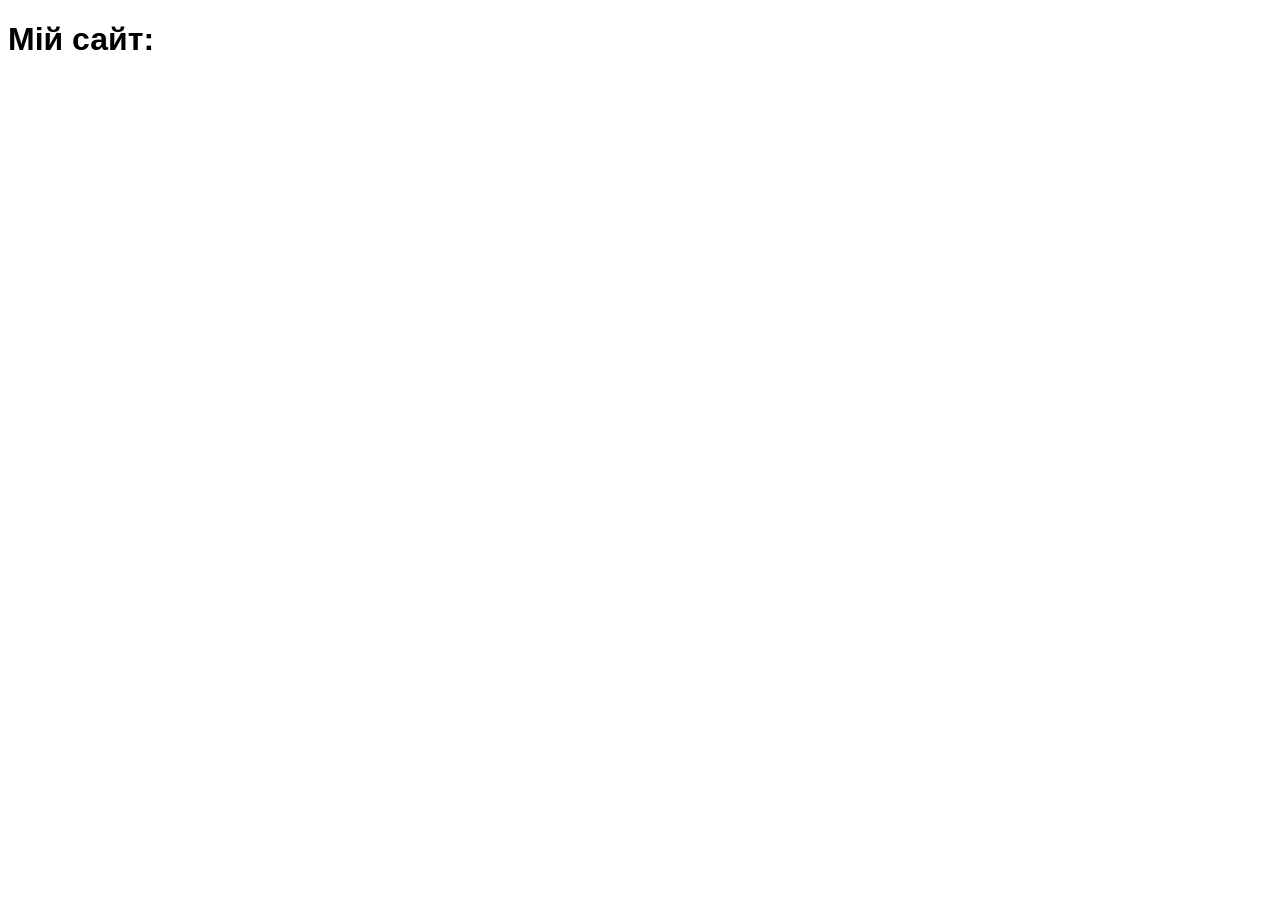
==== index.html @ c8633828 "Початок" ====
<!DOCTYPE html>
<html lang="en">
<head>
    <meta charset="UTF-8">
    <meta name="viewport" content="width=device-width, initial-scale=1.0">
    <title>Document</title>
    <link rel="stylesheet" href="./style.css">
</head>
<body>
    <h1> Мій сайт:</h1>

</body>
</html>
---- style.css ----
h1{
    font-family: sans-serif;
}
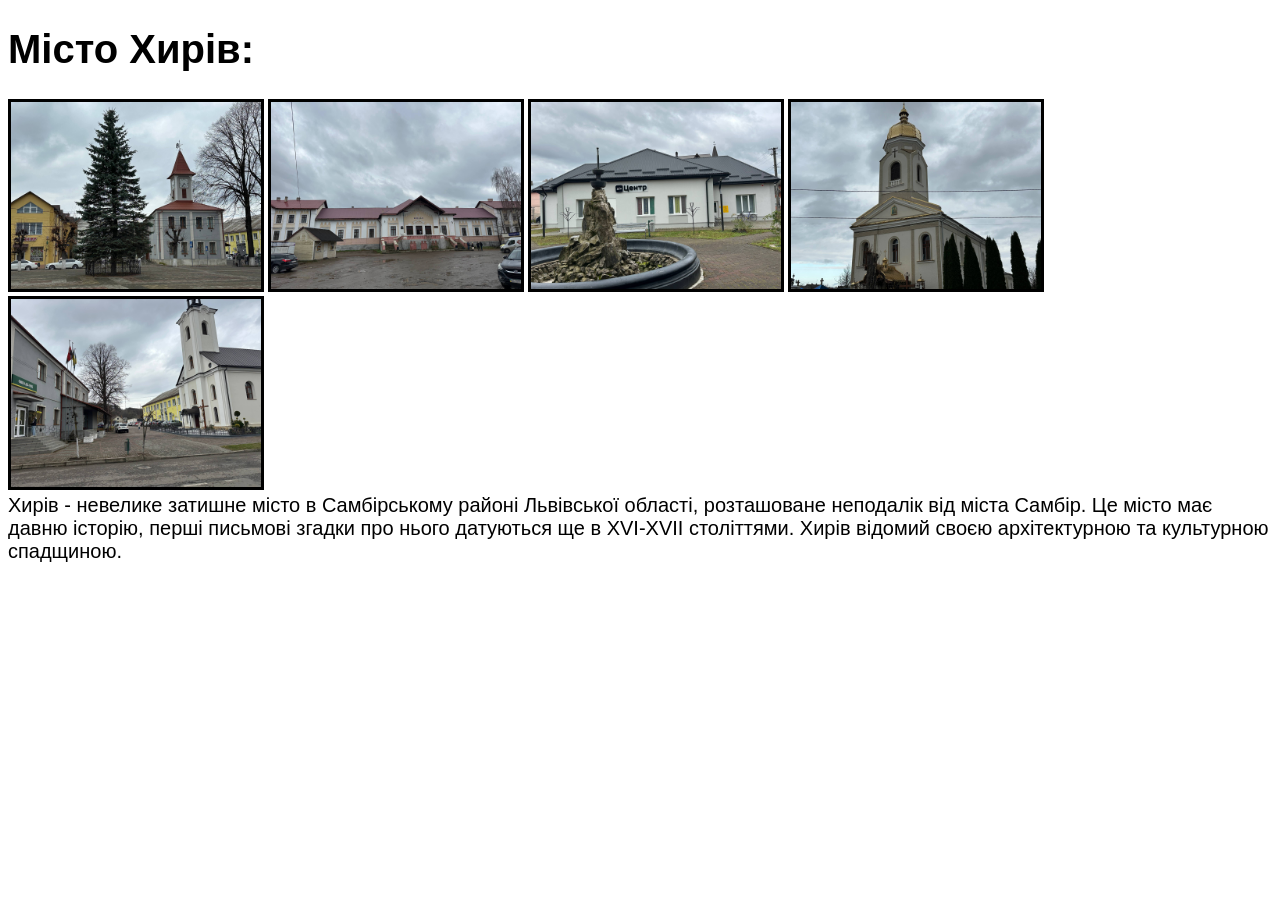
==== commit fed511cd: "Version2" ====
--- a/index.html
+++ b/index.html
@@ -1,13 +1,26 @@
 <!DOCTYPE html>
 <html lang="en">
+
 <head>
     <meta charset="UTF-8">
     <meta name="viewport" content="width=device-width, initial-scale=1.0">
     <title>Document</title>
     <link rel="stylesheet" href="./style.css">
 </head>
+
 <body>
-    <h1> Мій сайт:</h1>
+    <h1> Місто Хирів:</h1>
+    <div></div>
+    <img class="Images" width="250px" src="./Images/img1.jpg" alt="">
+    <img class="Images" width="250px" src="./Images/img2.jpg" alt="">
+    <img class="Images" width="250px" src="./Images/img3.jpg" alt="">
+    <img class="Images" width="250px" src="./Images/img4.jpg" alt="">
+    <img class="Images" width="250px" src="./Images/img5.jpg" alt="">
+    </div>
+    <section class="text">
+        Хирів - невелике затишне місто в Самбірському районі Львівської області, розташоване неподалік від міста Самбір.
+        Це місто має давню історію, перші письмові згадки про нього датуються ще в XVI-XVII століттями. 
+        Хирів відомий своєю архітектурною та культурною спадщиною.  
+</body>
 
-</body>
 </html>
--- a/style.css
+++ b/style.css
@@ -1,3 +1,13 @@
 h1{
     font-family: sans-serif;
+    font-size: 40px;
+}
+
+.Images{
+    border: 3px solid black;
+}
+
+.text{
+    font-family: sans-serif;
+    font-size: 20px;
 }
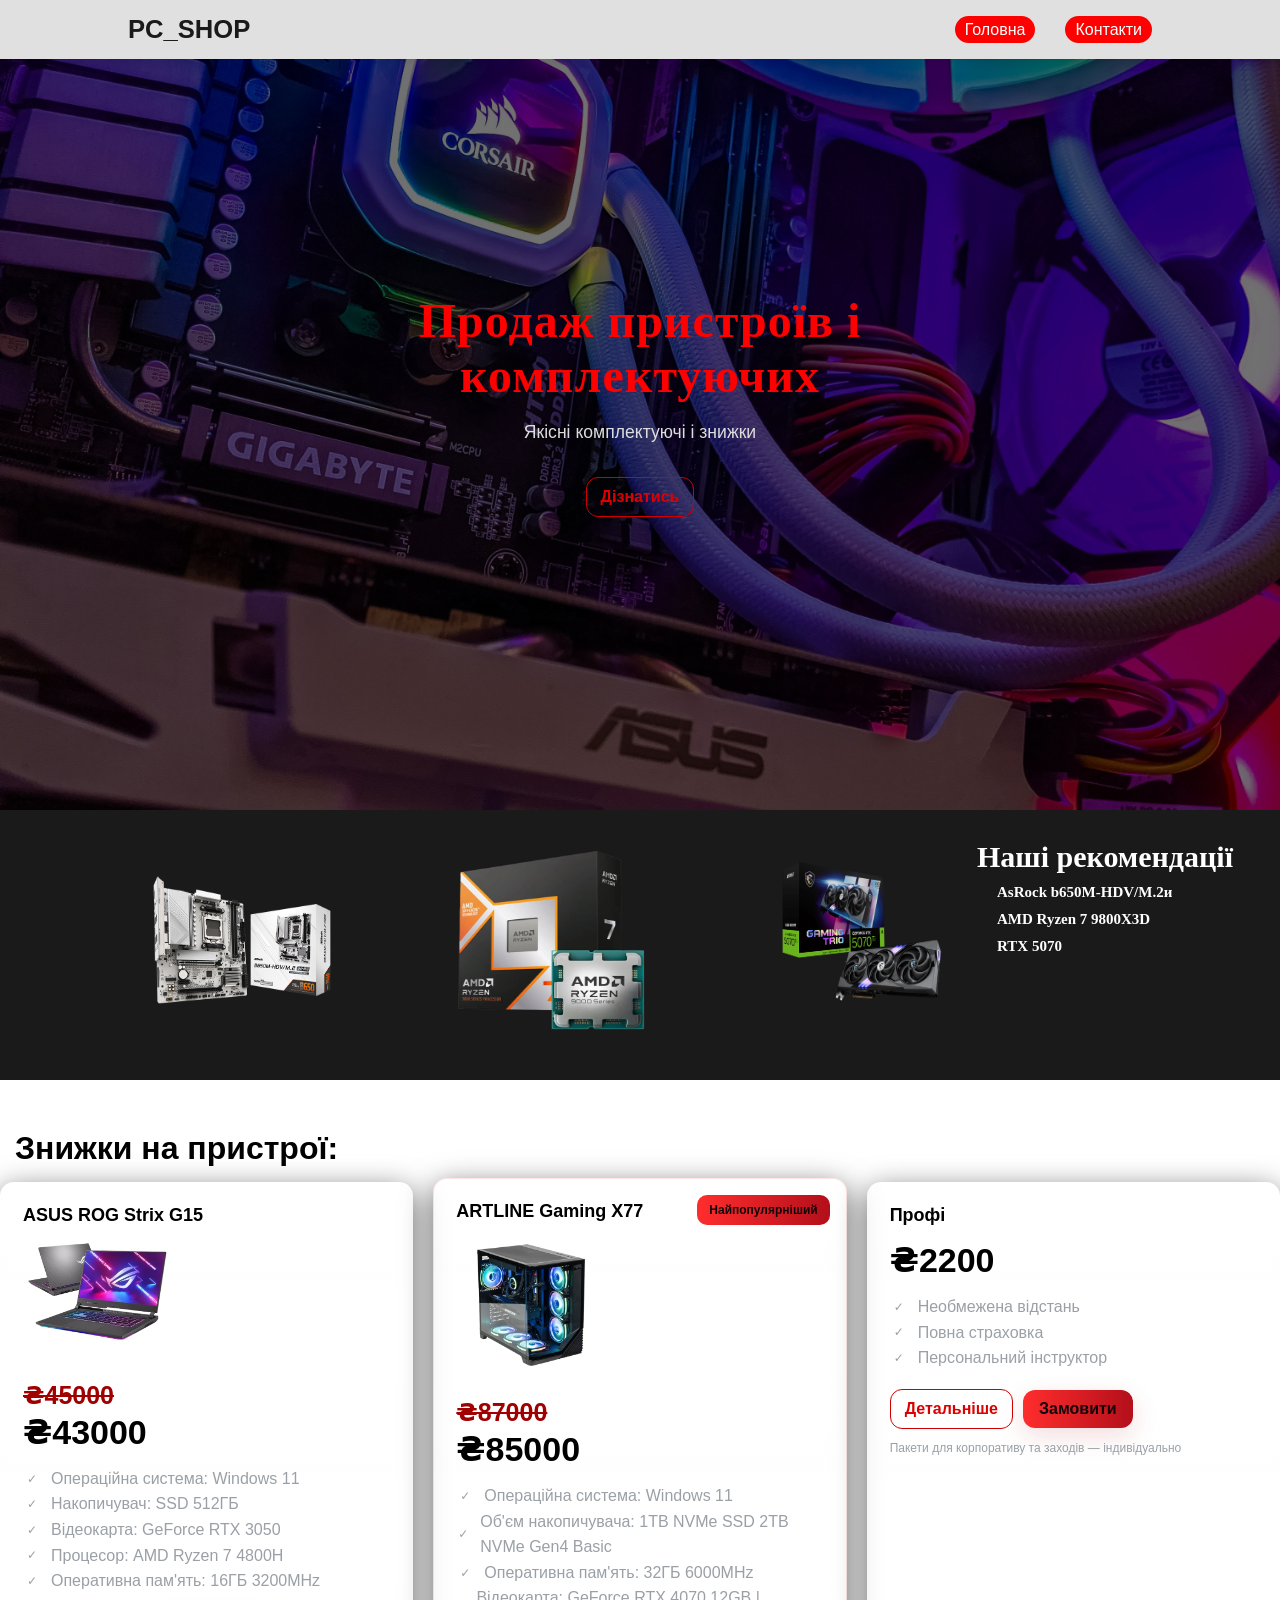
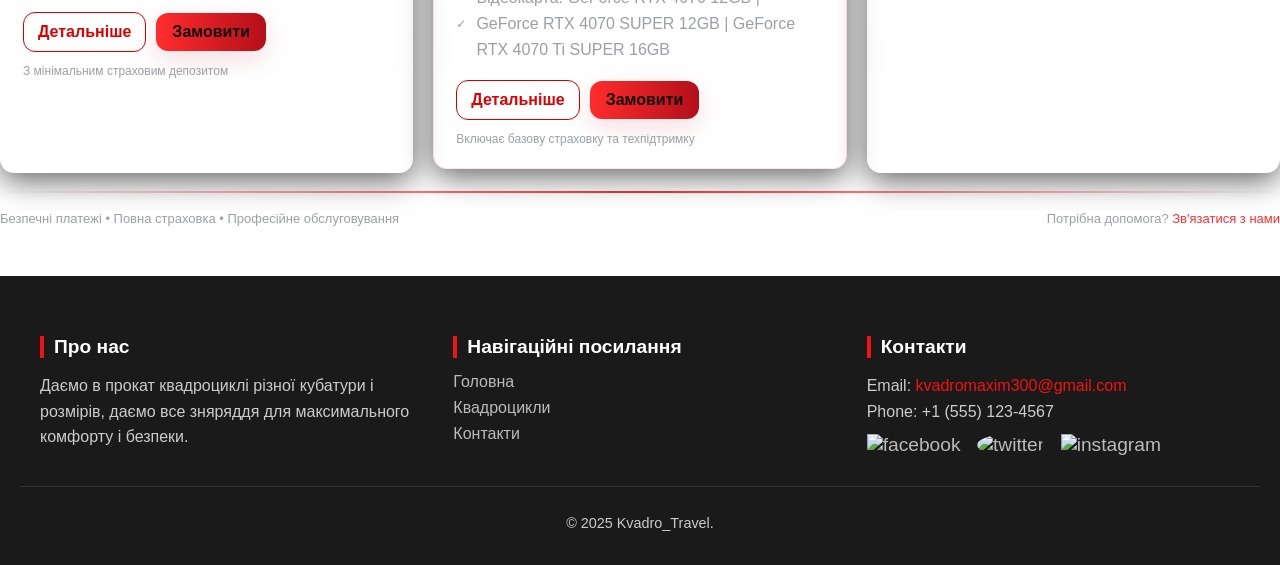
==== commit d56a3211: "VersionNew" ====
--- a/index.html
+++ b/index.html
@@ -1,26 +1,215 @@
 <!DOCTYPE html>
 <html lang="en">
+
 
 <head>
     <meta charset="UTF-8">
     <meta name="viewport" content="width=device-width, initial-scale=1.0">
-    <title>Document</title>
+    <title>PC_SHOP</title>
     <link rel="stylesheet" href="./style.css">
 </head>
 
 <body>
-    <h1> Місто Хирів:</h1>
-    <div></div>
-    <img class="Images" width="250px" src="./Images/img1.jpg" alt="">
-    <img class="Images" width="250px" src="./Images/img2.jpg" alt="">
-    <img class="Images" width="250px" src="./Images/img3.jpg" alt="">
-    <img class="Images" width="250px" src="./Images/img4.jpg" alt="">
-    <img class="Images" width="250px" src="./Images/img5.jpg" alt="">
+    <!-- (<nav>) -->
+    <nav class="navbar">
+        <div class="nav-container">
+            <div class="nav-logo">PC_SHOP</div>
+
+            <ul class="nav-links">
+                <li><a href="#">Головна</a></li>
+                <li><a href="#">Контакти</a></li>
+            </ul>
+        </div>
+    </nav>
+
+    <!-- HERO розділ -->
+    <section class="hero">
+        <div class="hero-overlay">
+            <div class="hero-content">
+                <h1>Продаж пристроїв і комплектуючих</h1>
+                <p>
+                    Якісні комплектуючі і знижки
+                </p>
+                <div class="hero-buttons">
+                    <!-- <a href="#" class="btn btn-primary">Кнопка дії</a> -->
+                    <a href="#" class="btn btn-outline">Дізнатись</a>
+                </div>
+            </div>
+        </div>
+    </section>
+
+
+
+    <!-- Тут має бути навігація (<main>) -->
+    <section class="main">
+        <img src="./Images/Img1.png">
+        <img src="./Images/Img2.png">
+        <img src="./Images/Img3.png">
+        <div class="privileges">
+            <h2> Наші рекомендації </h2>
+            <p> <img src="https://cdn-icons-png.flaticon.com/512/1442/1442912.png"> AsRock b650M-HDV/M.2и </p>
+            <p> <img src="https://cdn-icons-png.flaticon.com/512/1442/1442912.png"> AMD Ryzen 7 9800X3D </p>
+            <p> <img src="https://cdn-icons-png.flaticon.com/512/1442/1442912.png"> RTX 5070 </p>
+        </div>
+    </section>
+    <!--  
+    <section class="ticket">
+        <h2> Талони </h2>
+        <div class="medium item">
+        <h3> Середній талон </h3>
+        <span class="price"> 350грн/год </span>
+        <p> ... </p>
+        </div>
+    </section>
+    -->
+
+    <div class="wrap">
+        <h1>Знижки на пристрої:</h1>
+
+        <div class="grid">
+            <!-- Basic -->
+            <article class="card">
+                <div class="title">
+                    <h3>ASUS ROG Strix G15 </h3>
+                    <img src="./Images/Laptop2.png" alt="">
+                </div>
+                <div class="price"><span class="actualprice">₴45000 </span> <br> ₴43000 </div>
+                <ul class="features">
+                    <li><span class="tick">✓</span> Операційна система: Windows 11</li>
+                    <li><span class="tick">✓</span> Накопичувач: SSD 512ГБ </li>
+                    <li><span class="tick">✓</span> Відеокарта: GeForce RTX 3050</li>
+                    <li><span class="tick">✓</span> Процесор: AMD Ryzen 7 4800H</li>
+                    <li><span class="tick">✓</span> Оперативна пам'ять: 16ГБ 3200MHz</li>
+                </ul>
+                <div class="cta">
+                    <button class="btn">Детальніше</button>
+                    <button class="btn btn-primary">Замовити</button>
+                </div>
+                <div class="foot">З мінімальним страховим депозитом</div>
+            </article>
+
+            <!-- Active (recommended) -->
+            <article class="card" style="
+            border: 1px solid rgba(255, 45, 45, 0.12);
+            transform: translateY(-4px);
+          ">
+                <div class="ribbon">Найпопулярніший</div>
+                <div class="title">
+                    <h3>ARTLINE Gaming X77</h3>
+                    <img src="./Images/PC2.png">
+                </div>
+                <div class="price"><span class="actualprice">₴87000 </span> <br> ₴85000 </div>
+                <ul class="features">
+                    <li><span class="tick">✓</span> Операційна система:
+                        Windows 11 </li>
+                    <li><span class="tick">✓</span> Об'єм накопичувача:
+                        1TB NVMe SSD
+                        2TB NVMe Gen4 Basic </li>
+                    <li><span class="tick">✓</span> Оперативна пам'ять: 32ГБ 6000MHz</li>
+                    <li><span class="tick">✓</span> Відеокарта:
+                        GeForce RTX 4070 12GB |
+                        GeForce RTX 4070 SUPER 12GB |
+                        GeForce RTX 4070 Ti SUPER 16GB </li>
+                </ul>
+                <div class="cta">
+                    <button class="btn">Детальніше</button>
+                    <button class="btn btn-primary">Замовити</button>
+                </div>
+                <div class="foot">Включає базову страховку та техпідтримку</div>
+            </article>
+
+            <!-- Profi -->
+            <article class="card">
+                <div class="title">
+                    <h3>Профі</h3>
+                </div>
+                <div class="price">₴2200</div>
+                <ul class="features">
+                    <li>
+                        <span class="tick">✓</span> Необмежена відстань
+                    </li>
+                    <li>
+                        <span class="tick">✓</span> Повна страховка
+                    </li>
+                    <li><span class="tick">✓</span> Персональний інструктор</li>
+                </ul>
+                <div class="cta">
+                    <button class="btn">Детальніше</button>
+                    <button class="btn btn-primary">Замовити</button>
+                </div>
+                <div class="foot">
+                    Пакети для корпоративу та заходів — індивідуально
+                </div>
+            </article>
+        </div>
+
+        <div class="accent-line"></div>
+
+        <footer style="
+          display: flex;
+          gap: 14px;
+          align-items: center;
+          justify-content: space-between;
+          flex-wrap: wrap;
+          margin-top: 14px;
+        ">
+            <div style="color: var(--muted); font-size: 13px">
+                Безпечні платежі • Повна страховка • Професійне обслуговування
+            </div>
+            <div style="color: var(--muted); font-size: 13px">
+                Потрібна допомога?
+                <a href="#" style="color: var(--accent); text-decoration: none">Зв'язатися з нами</a>
+            </div>
+        </footer>
     </div>
-    <section class="text">
-        Хирів - невелике затишне місто в Самбірському районі Львівської області, розташоване неподалік від міста Самбір.
-        Це місто має давню історію, перші письмові згадки про нього датуються ще в XVI-XVII століттями. 
-        Хирів відомий своєю архітектурною та культурною спадщиною.  
+
+
+
+    <!-- Тут має бути навігація (<footer>) -->
+
+    <footer class="footer">
+        <div class="footer-container">
+            <div class="footer-about">
+                <h3>Про нас</h3>
+                <p>
+                    Даємо в прокат квадроциклі різної кубатури і розмірів, даємо все зняряддя для максимального комфорту
+                    і
+                    безпеки.
+                </p>
+            </div>
+
+            <div class="footer-links">
+                <h3>Навігаційні посилання</h3>
+                <ul>
+                    <li><a href="#">Головна</a></li>
+                    <li><a href="#">Квадроцикли</a></li>
+                    <li><a href="#">Контакти</a></li>
+                </ul>
+            </div>
+
+            <div class="footer-contact">
+                <h3>Контакти</h3>
+                <p>Email: <a href="kvadromaxim300@gmail.com">kvadromaxim300@gmail.com</a></p>
+                <p>Phone: +1 (555) 123-4567</p>
+                <div class="socials">
+                    <a href="#" aria-label="Facebook"><img
+                            src="https://static.vecteezy.com/system/resources/previews/042/127/158/non_2x/round-blue-facebook-logo-with-white-thick-border-and-long-shadow-on-a-transparent-background-free-png.png"
+                            alt="facebook" /></a>
+                    <a href="#" aria-label="Twitter"><img class="krugok"
+                            src="https://cdn-icons-png.flaticon.com/512/2496/2496110.png" alt="twitter" /></a>
+                    <a href="#" aria-label="Instagram"><img
+                            src="https://www.pngmart.com/files/21/Instagram-PNG-Isolated-Transparent-Image.png"
+                            alt="instagram" /></a>
+                </div>
+            </div>
+        </div>
+
+        <div class="footer-bottom">
+            <p>© 2025 Kvadro_Travel.</p>
+        </div>
+    </footer>
+
 </body>
 
+
 </html>
--- a/style.css
+++ b/style.css
@@ -1,13 +1,604 @@
-h1{
-    font-family: sans-serif;
-    font-size: 40px;
-}
-
-.Images{
-    border: 3px solid black;
-}
-
-.text{
-    font-family: sans-serif;
-    font-size: 20px;
-}+.navbar {
+  background: #e0e0e0;
+  width: 100%;
+  box-shadow: 0 2px 8px rgba(0, 0, 0, 0.08);
+  position: fixed;
+  top: 0;
+  left: 0;
+  z-index: 1000;
+  font-family: "Segoe UI", Tahoma, Geneva, Verdana, sans-serif;
+}
+
+.nav-container {
+  display: flex;
+  align-items: center;
+  justify-content: space-between;
+  padding: 15px 10%;
+  max-width: 1400px;
+  margin: auto;
+}
+
+/* Logo */
+.nav-logo {
+  font-size: 1.6rem;
+  font-weight: 700;
+  color: #1a1a1a;
+}
+
+.nav-logo span {
+  color: #f39c12;
+}
+
+/* Links */
+.nav-links {
+  list-style: none;
+  display: flex;
+  gap: 30px;
+}
+
+.nav-links li {
+  display: inline-block;
+}
+
+.nav-links a {
+  text-decoration: none;
+  color: #ffffff;
+  background-color: Red;
+  border-radius: 15px;
+  padding: 5px 10px;
+  font-weight: 500;
+  transition: color 0.3s;
+}
+
+.nav-links a:hover {
+  color: #f39c12;
+}
+
+/* CTA Button */
+.nav-cta {
+  background: #f39c12;
+  color: #fff;
+  padding: 10px 20px;
+  border-radius: 25px;
+  text-decoration: none;
+  font-weight: 600;
+  transition: all 0.3s;
+}
+
+.nav-cta:hover {
+  background: transparent;
+  color: #f39c12;
+  border: 2px solid #f39c12;
+}
+
+/* Basic Responsiveness (just spacing) */
+@media (max-width: 900px) {
+  .nav-container {
+    padding: 15px 5%;
+  }
+
+  .nav-links {
+    gap: 15px;
+  }
+
+  .nav-cta {
+    padding: 8px 16px;
+    font-size: 0.9rem;
+  }
+}
+
+* {
+  margin: 0;
+}
+
+.hero {
+  position: relative;
+  width: 100%;
+  height: 90vh;
+
+  /* Нижче задній фон розділу HERO */
+  background: url('./Images/PC.jpg') center/cover no-repeat;
+  display: flex;
+  align-items: center;
+  justify-content: center;
+  color: #fff;
+}
+
+.hero-overlay {
+  position: absolute;
+  top: 0;
+  left: 0;
+  width: 100%;
+  height: 100%;
+  background: rgba(0, 0, 0, 0.55);
+  display: flex;
+  align-items: center;
+  justify-content: center;
+  text-align: center;
+  padding: 0 20px;
+}
+
+.hero-content {
+  z-index: 1;
+  max-width: 800px;
+  animation: fadeInUp 1s ease-out;
+}
+
+.hero-content h1 {
+  font-family: arial black;
+  color: red;
+}
+
+.hero h1 {
+  font-size: 3rem;
+  font-weight: 700;
+  margin-bottom: 15px;
+  letter-spacing: 1px;
+}
+
+.hero p {
+  font-size: 1.1rem;
+  line-height: 1.6;
+  color: #ddd;
+  margin-bottom: 30px;
+}
+
+/* Buttons */
+.hero-buttons {
+  display: flex;
+  justify-content: center;
+  gap: 15px;
+}
+
+.btn {
+  padding: 12px 28px;
+  border-radius: 30px;
+  font-size: 1rem;
+  text-decoration: none;
+  transition: all 0.3s ease;
+}
+
+.btn-primary {
+  background: #f31212;
+  color: #fff;
+  border: 2px solid #f31212;
+}
+
+.btn-primary:hover {
+  background: transparent;
+  color: #f31212;
+}
+
+.btn-outline {
+  background: transparent;
+  border: 2px solid #fff;
+  color: #fff;
+}
+
+.btn-outline:hover {
+  background: #fff;
+  color: #1a1a1a;
+}
+
+/* Animation */
+@keyframes fadeInUp {
+  from {
+    opacity: 0;
+    transform: translateY(30px);
+  }
+
+  to {
+    opacity: 1;
+    transform: translateY(0);
+  }
+}
+
+/* Responsive */
+@media (max-width: 768px) {
+  .hero h1 {
+    font-size: 2.2rem;
+  }
+
+  .hero p {
+    font-size: 1rem;
+  }
+
+  .hero-buttons {
+    flex-direction: column;
+  }
+
+  .btn {
+    width: 100%;
+    text-align: center;
+  }
+}
+
+/* -- main -- */
+
+.main {
+  background-color: #1a1a1a;
+  display: flex;
+  align-items: flex-start;
+  justify-content: center;
+  gap: 20px;
+  padding-bottom: 50px;
+}
+
+.main img {
+  padding-top: 40px;
+  padding-left: 100px;
+  width: 290px;
+  height: 220px;
+
+}
+
+.privileges {
+  color: white;
+  font-family: arial black;
+  font-size: 20px;
+  font-weight: bold;
+  display: flex;
+  justify-content: center;
+  gap: 10px;
+  flex-direction: column;
+  margin-top: 30px;
+}
+
+.privileges p {
+  color: white;
+  font-family: arial black;
+  font-size: 15px;
+  display: flex;
+  align-items: center;
+  gap: 5px;
+}
+
+.privileges p img {
+  filter: invert(1);
+  width: 15px;
+  height: 15px;
+  margin: 0;
+  padding: 0;
+}
+
+
+.ticket {
+  background-color: white;
+  font-family: arial;
+  color: black;
+}
+
+.medium {
+  color: black;
+  font-family: arial;
+  font-weight: 1100;
+}
+
+.item{
+  display: flex;
+  flex-direction: column;
+}
+
+.ticket{
+  background-color: #f31212;
+}
+
+
+
+/* ---Footer--- */
+
+/* Reset */
+* {
+  margin: 0;
+  padding: 0;
+  box-sizing: border-box;
+}
+
+/* Footer base */
+.footer {
+  background: #1a1a1a;
+  color: #ddd;
+  padding: 60px 20px 30px;
+  font-family: "Segoe UI", Tahoma, Geneva, Verdana, sans-serif;
+}
+
+.footer-container {
+  display: flex;
+  flex-wrap: wrap;
+  justify-content: space-between;
+  gap: 40px;
+  max-width: 1200px;
+  margin: auto;
+}
+
+/* Columns */
+.footer-about,
+.footer-links,
+.footer-contact {
+  flex: 1 1 250px;
+}
+
+.footer h3 {
+  color: #fff;
+  margin-bottom: 15px;
+  font-size: 1.2rem;
+  border-left: 4px solid #f31212;
+  padding-left: 10px;
+}
+
+.footer p {
+  line-height: 1.6;
+  color: #ccc;
+}
+
+/* Links */
+.footer-links ul {
+  list-style: none;
+}
+
+.footer-links li {
+  margin: 8px 0;
+}
+
+.footer-links a {
+  text-decoration: none;
+  color: #bbb;
+  transition: color 0.3s;
+}
+
+.footer-links a:hover {
+  color: #f31212;
+}
+
+/* Contact */
+.footer-contact a {
+  color: #f31212;
+  text-decoration: none;
+}
+
+.footer-contact a:hover {
+  text-decoration: underline;
+}
+
+/* Social icons */
+.socials {
+  margin-top: 10px;
+}
+
+.socials a {
+  display: inline-block;
+  font-size: 1.2rem;
+  margin-right: 12px;
+  color: #bbb;
+  transition: transform 0.3s, color 0.3s;
+}
+
+.socials a:hover {
+  transform: scale(1.2);
+  color: #f31212;
+}
+
+/* Bottom bar */
+.footer-bottom {
+  text-align: center;
+  padding-top: 25px;
+  margin-top: 30px;
+  border-top: 1px solid #333;
+  font-size: 0.9rem;
+  color: #888;
+}
+
+/* Responsive */
+@media (max-width: 768px) {
+  .footer-container {
+    flex-direction: column;
+    text-align: center;
+  }
+
+  .footer h3 {
+    border: none;
+    padding-left: 0;
+  }
+
+  .socials a {
+    margin-right: 8px;
+  }
+}
+
+.socials img{
+    width: 40px;
+}
+
+.krugok{
+    border-radius: 50%;
+}
+
+/* --Tickets-- */
+
+
+
+  .foot {
+        font-size: 12px;
+        color: var(--muted);
+        margin-top: 12px;
+      }
+
+      @media (max-width: 900px) {
+        .grid {
+          grid-template-columns: repeat(2, 1fr);
+        }
+      }
+      @media (max-width: 600px) {
+        header {
+          flex-direction: column;
+          align-items: flex-start;
+          gap: 12px;
+        }
+        .grid {
+          grid-template-columns: 1fr;
+        }
+      }
+
+      .accent-line {
+        height: 2px;
+        width: 100%;
+        border-radius: 6px;
+        margin: 18px 0;
+        background: linear-gradient(
+          90deg,
+          transparent,
+          var(--accent),
+          transparent
+        );
+      }
+
+:root {
+        --bg: #0b0b0c;
+        --card: #0f1113;
+        --muted: #9aa0a6;   
+        --accent: #ff2d2d;
+        --accent-2: #b30f1a;
+        --glass: rgba(255, 255, 255, 0.03);
+        --glass-2: rgba(255, 255, 255, 0.02);
+        --radius: 14px;
+        --shadow: 0 8px 30px rgba(0, 0, 0, 0.6);
+        font-family: Inter, Roboto, "Segoe UI", Arial, system-ui, -apple-system;
+      }
+
+      * {
+        box-sizing: border-box;
+      }
+      
+      .wrap {
+        width: 100%;
+        margin-top: 50px;
+        margin-bottom: 50px;
+      }
+
+      .wrap img{
+        width: 150px;
+      }
+     
+      .wrap h1{
+        margin: 15px;
+      }
+
+      .actualprice{
+        font-size: 25px;
+        color: rgb(160, 0, 0);
+        text-decoration: line-through;
+      }
+
+      .logo {
+        width: 56px;
+        height: 56px;
+        border-radius: 12px;
+        background: linear-gradient(135deg, var(--accent), var(--accent-2));
+        display: grid;
+        place-items: center;
+        font-weight: 800;
+        font-size: 20px;
+        color: #12060a;
+        box-shadow: 0 6px 20px rgba(179, 15, 26, 0.28);
+      }
+
+      p.lead {
+        margin: 0;
+        color: var(--muted);
+        font-size: 13px;
+      }
+
+      .grid {
+        display: grid;
+        grid-template-columns: repeat(3, 1fr);
+        gap: 20px;
+      }
+      .card {
+        background: linear-gradient(180deg, var(--glass), var(--glass-2)); 
+        border-radius: var(--radius);
+        padding: 22px;
+        position: relative;
+        overflow: hidden;
+        backdrop-filter: blur(6px);
+        border: 1px solid rgba(255, 255, 255, 0.03);
+        box-shadow: var(--shadow);
+        transition: transform 0.28s;
+      }
+      .card:hover {
+        transform: translateY(-8px);
+      }
+
+      .ribbon {
+        position: absolute;
+        right: 16px;
+        top: 16px;
+        padding: 8px 12px;
+        border-radius: 10px;
+        font-weight: 700;
+        font-size: 12px;
+        background: linear-gradient(90deg, var(--accent), var(--accent-2));
+        color: #12060a;
+      }
+      .title h3 {
+        margin: 0;
+        font-size: 18px;
+      }
+      .price {
+        font-size: 34px;
+        font-weight: 800;
+        margin: 14px 0 6px;
+        color: 0b0b0c;
+      }
+      .price small {
+        display: block;
+        font-size: 13px;
+        color: var(--muted);
+        font-weight: 600;
+      }
+
+      ul.features {
+        list-style: none;
+        padding: 0;
+        margin: 14px 0 18px;
+        color: var(--muted);
+        line-height: 1.6;
+      }
+      ul.features li {
+        display: flex;
+        gap: 10px;
+        align-items: center;
+      }
+      .tick {
+        width: 18px;
+        height: 18px;
+        border-radius: 4px;
+        display: inline-grid;
+        place-items: center;
+        background: rgba(255, 255, 255, 0.04);
+        font-size: 12px;
+      }
+
+      .cta {
+        display: flex;
+        gap: 10px;
+        align-items: center;
+      }
+      .btn {
+        padding: 10px 14px;
+        border-radius: 12px;
+        background: transparent;
+        border: 1px solid rgb(208 0 0);
+        color: #dd0000;
+        font-weight: 700;
+        cursor: pointer;
+      }
+      .btn-primary {
+        background: linear-gradient(90deg, var(--accent), var(--accent-2));
+        color: #12060a;
+        border: 0;
+        padding: 10px 16px;
+        box-shadow: 0 8px 26px rgba(179, 15, 26, 0.14);
+      }
+
+      
+
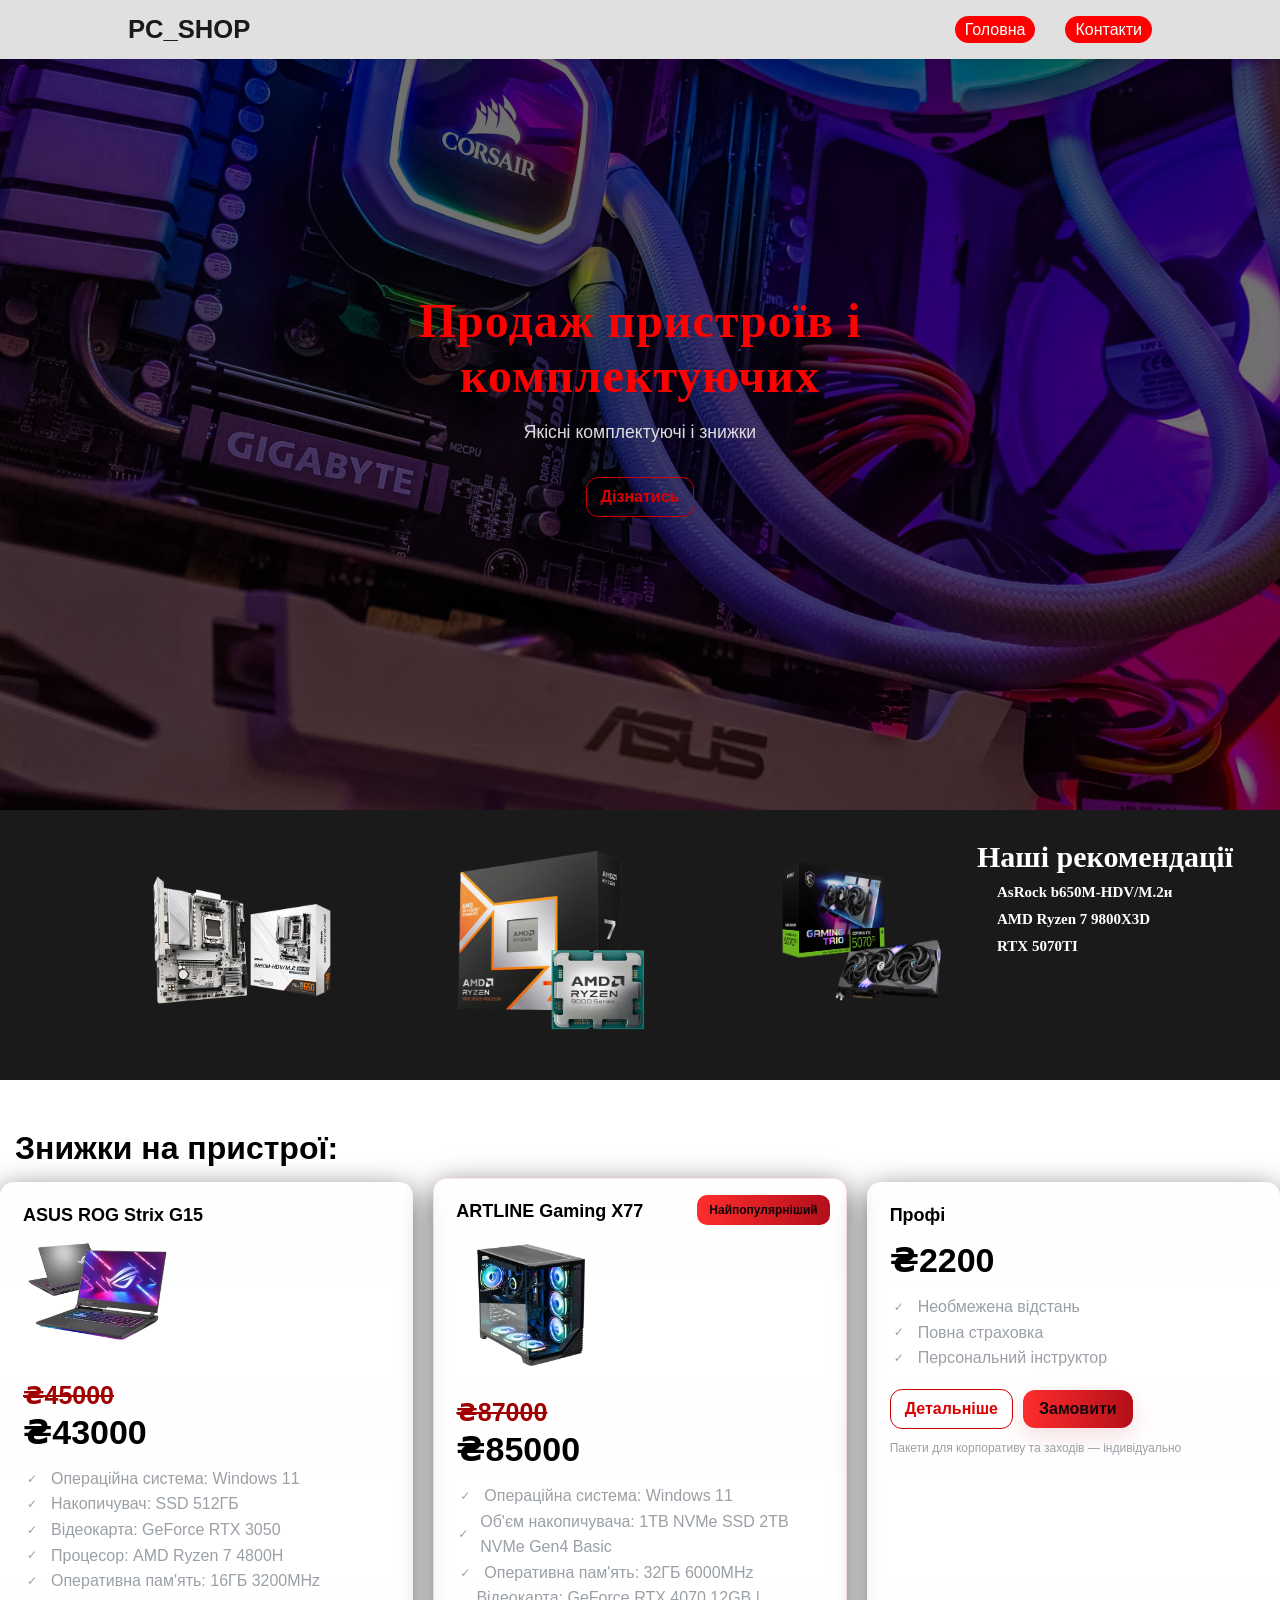
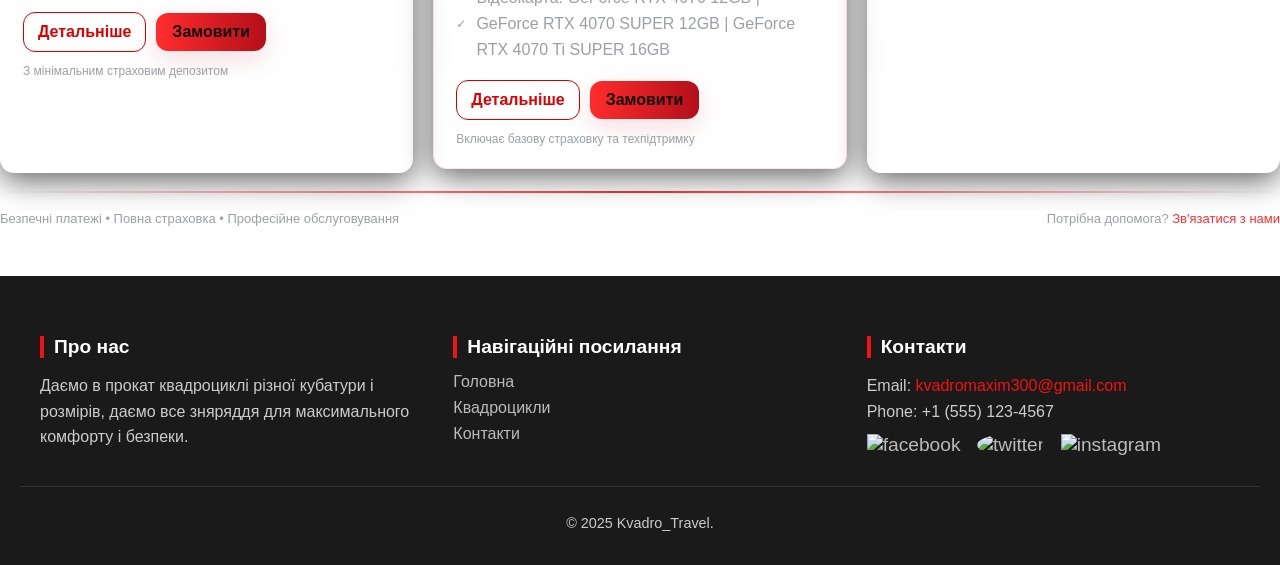
==== commit ef48b770: "NewVersion2" ====
--- a/index.html
+++ b/index.html
@@ -49,7 +49,7 @@
             <h2> Наші рекомендації </h2>
             <p> <img src="https://cdn-icons-png.flaticon.com/512/1442/1442912.png"> AsRock b650M-HDV/M.2и </p>
             <p> <img src="https://cdn-icons-png.flaticon.com/512/1442/1442912.png"> AMD Ryzen 7 9800X3D </p>
-            <p> <img src="https://cdn-icons-png.flaticon.com/512/1442/1442912.png"> RTX 5070 </p>
+            <p> <img src="https://cdn-icons-png.flaticon.com/512/1442/1442912.png"> RTX 5070TI </p>
         </div>
     </section>
     <!--  
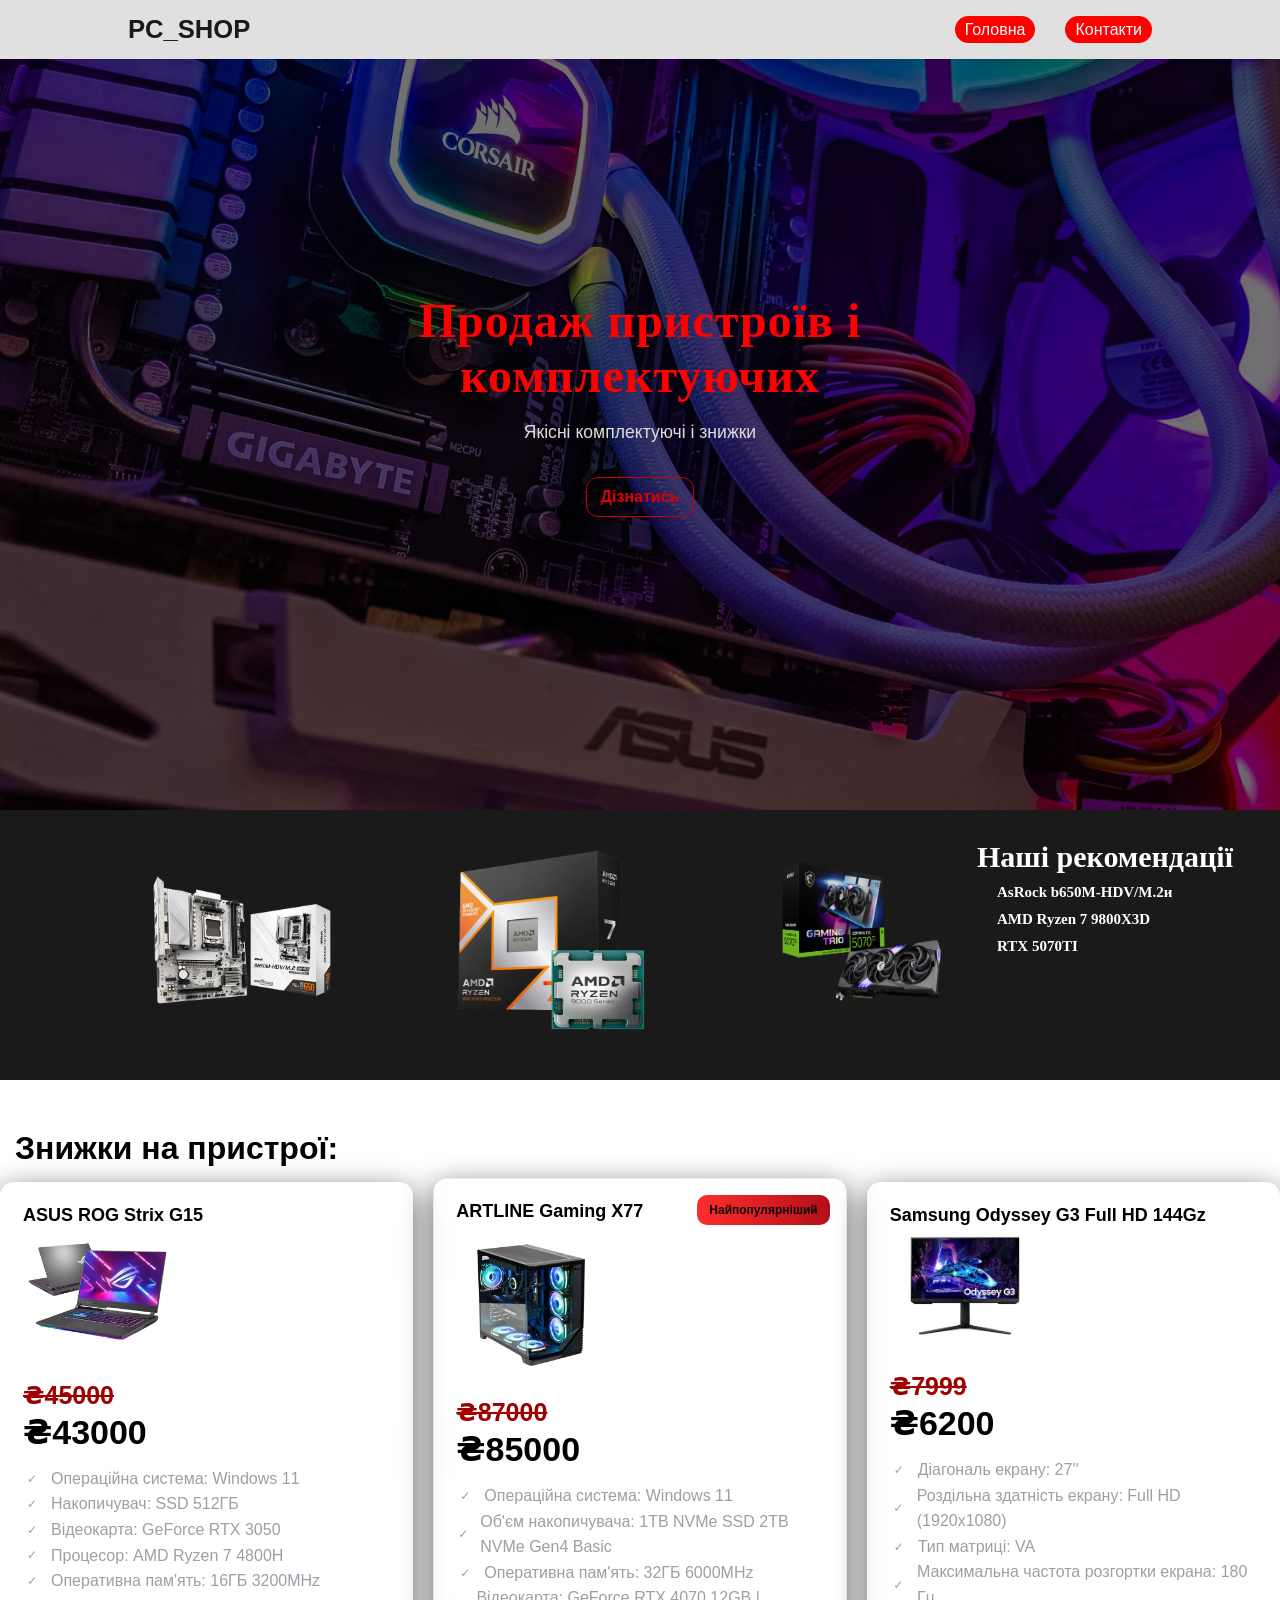
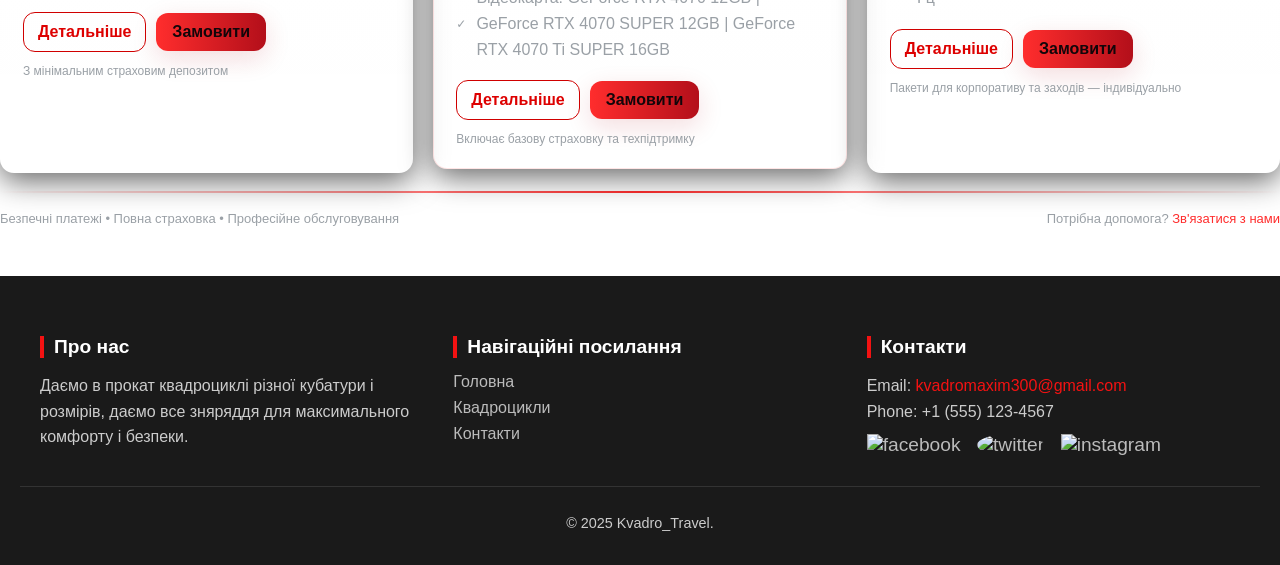
==== commit 9047e0ad: "Version3" ====
--- a/index.html
+++ b/index.html
@@ -16,8 +16,8 @@
             <div class="nav-logo">PC_SHOP</div>
 
             <ul class="nav-links">
-                <li><a href="#">Головна</a></li>
-                <li><a href="#">Контакти</a></li>
+                <li><a href="index.html">Головна</a></li>
+                <li><a href="page2.html">Контакти</a></li>
             </ul>
         </div>
     </nav>
@@ -121,17 +121,19 @@
             <!-- Profi -->
             <article class="card">
                 <div class="title">
-                    <h3>Профі</h3>
-                </div>
-                <div class="price">₴2200</div>
+                    <h3>Samsung Odyssey G3 Full HD 144Gz</h3>
+                     <img src="./Images/Monitor.webp">
+                </div>
+                <div class="price"><span class="actualprice">₴7999 </span> <br> ₴6200 </div>
                 <ul class="features">
                     <li>
-                        <span class="tick">✓</span> Необмежена відстань
+                        <span class="tick">✓</span>  Діагональ екрану: 27''
                     </li>
                     <li>
-                        <span class="tick">✓</span> Повна страховка
+                        <span class="tick">✓</span> Роздільна здатність екрану: Full HD (1920x1080)
                     </li>
-                    <li><span class="tick">✓</span> Персональний інструктор</li>
+                    <li><span class="tick">✓</span> Тип матриці: VA</li>
+                    <li><span class="tick">✓</span> Максимальна частота розгортки екрана: 180 Гц</li>
                 </ul>
                 <div class="cta">
                     <button class="btn">Детальніше</button>
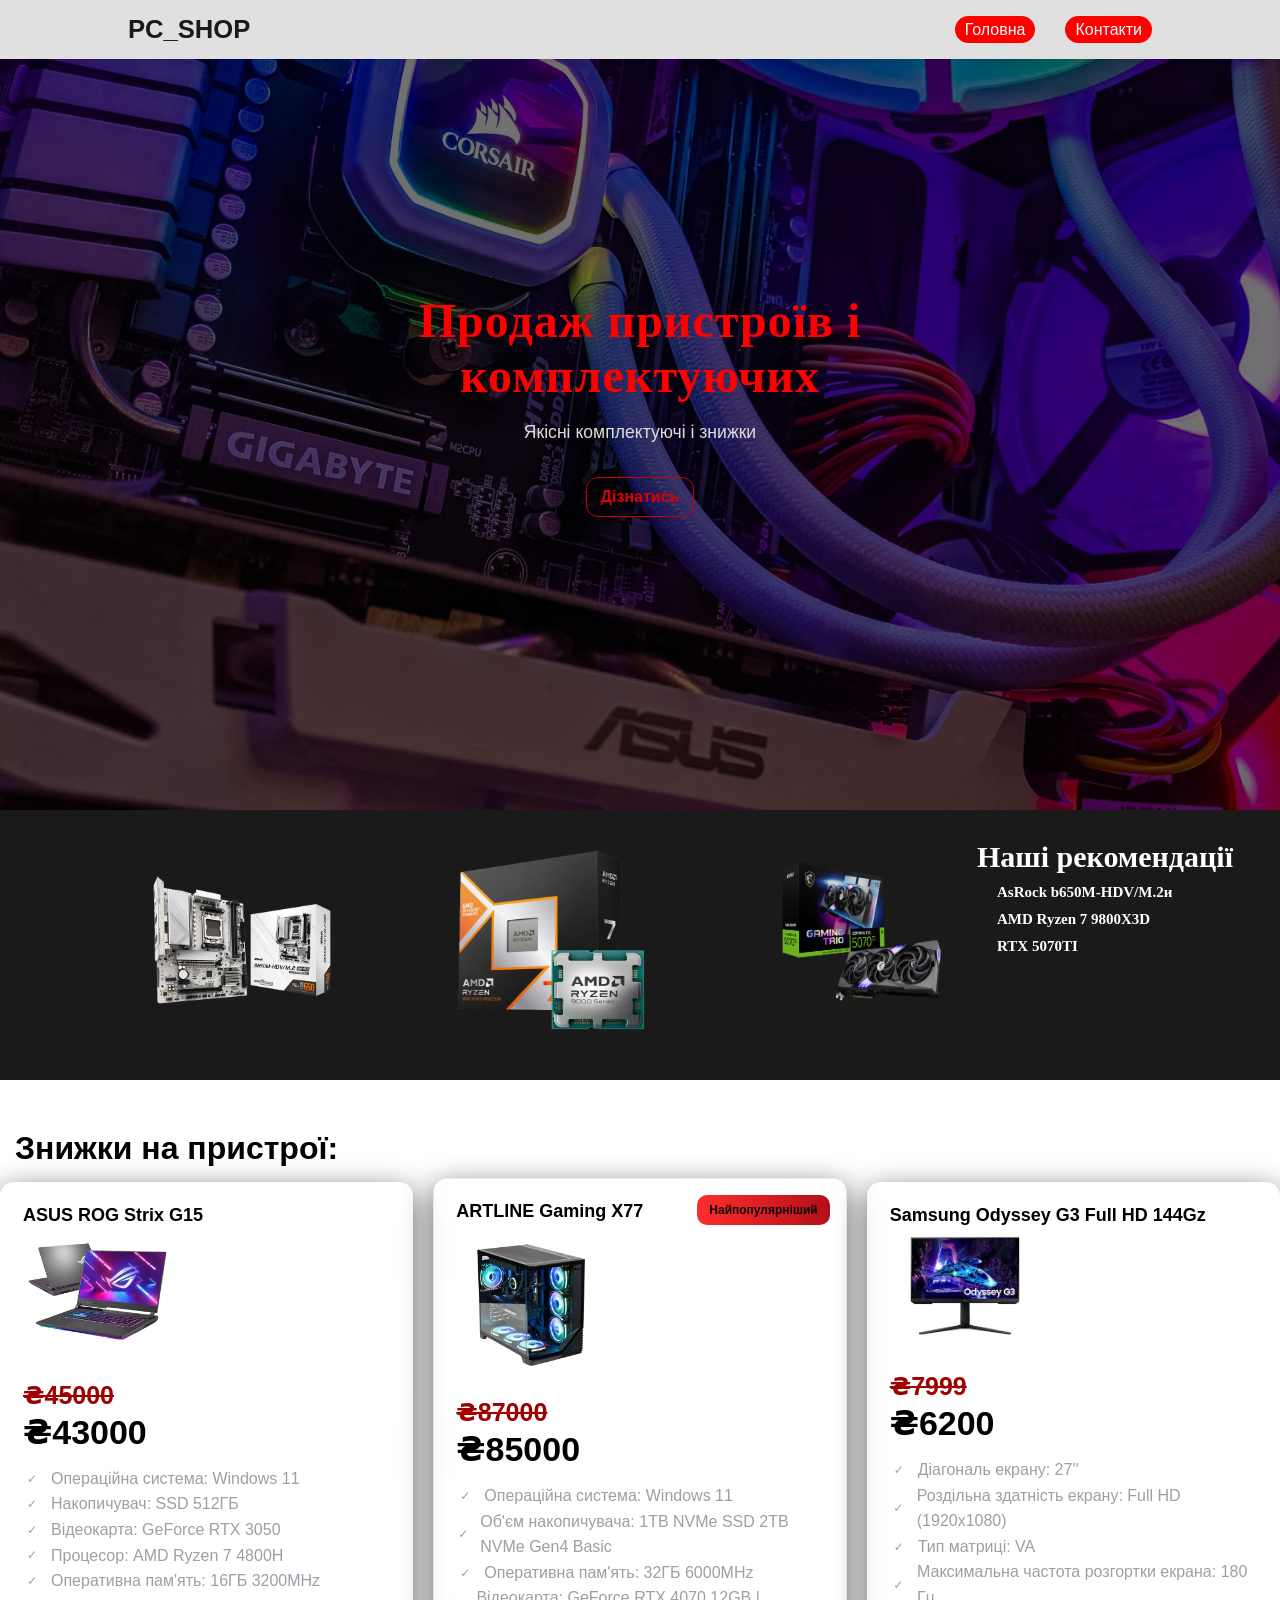
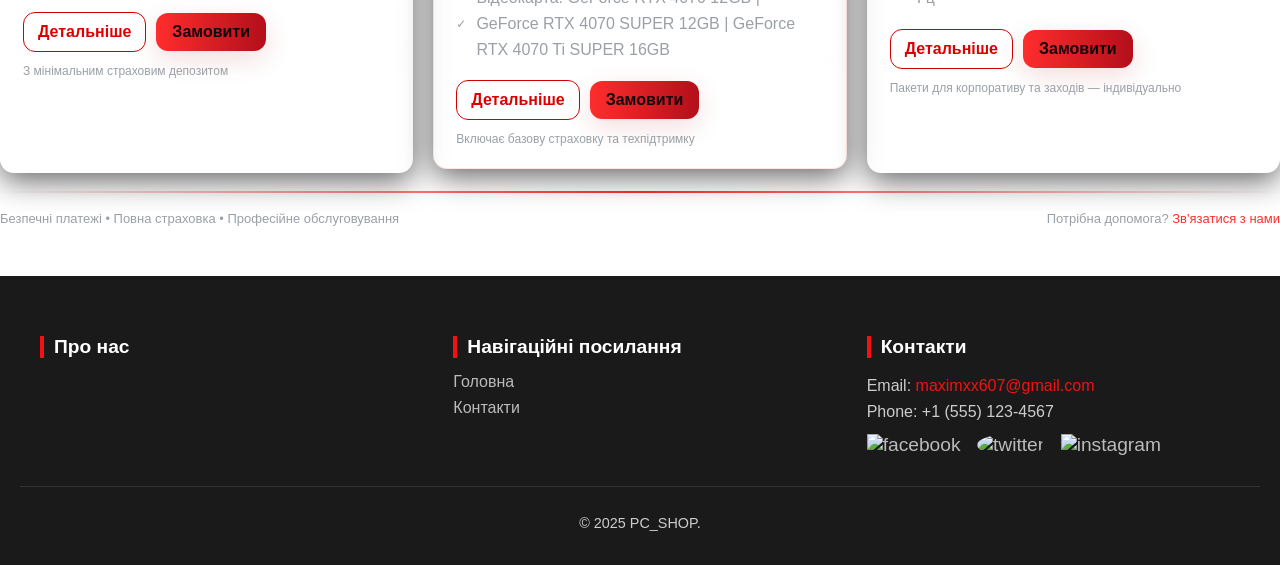
==== commit 7a634f94: "Version4" ====
--- a/index.html
+++ b/index.html
@@ -174,9 +174,7 @@
             <div class="footer-about">
                 <h3>Про нас</h3>
                 <p>
-                    Даємо в прокат квадроциклі різної кубатури і розмірів, даємо все зняряддя для максимального комфорту
-                    і
-                    безпеки.
+                    
                 </p>
             </div>
 
@@ -184,14 +182,13 @@
                 <h3>Навігаційні посилання</h3>
                 <ul>
                     <li><a href="#">Головна</a></li>
-                    <li><a href="#">Квадроцикли</a></li>
                     <li><a href="#">Контакти</a></li>
                 </ul>
             </div>
 
             <div class="footer-contact">
                 <h3>Контакти</h3>
-                <p>Email: <a href="kvadromaxim300@gmail.com">kvadromaxim300@gmail.com</a></p>
+                <p>Email: <a href="maximxx607@gmail.com">maximxx607@gmail.com</a></p>
                 <p>Phone: +1 (555) 123-4567</p>
                 <div class="socials">
                     <a href="#" aria-label="Facebook"><img
@@ -207,7 +204,7 @@
         </div>
 
         <div class="footer-bottom">
-            <p>© 2025 Kvadro_Travel.</p>
+            <p>© 2025 PC_SHOP.</p>
         </div>
     </footer>
 
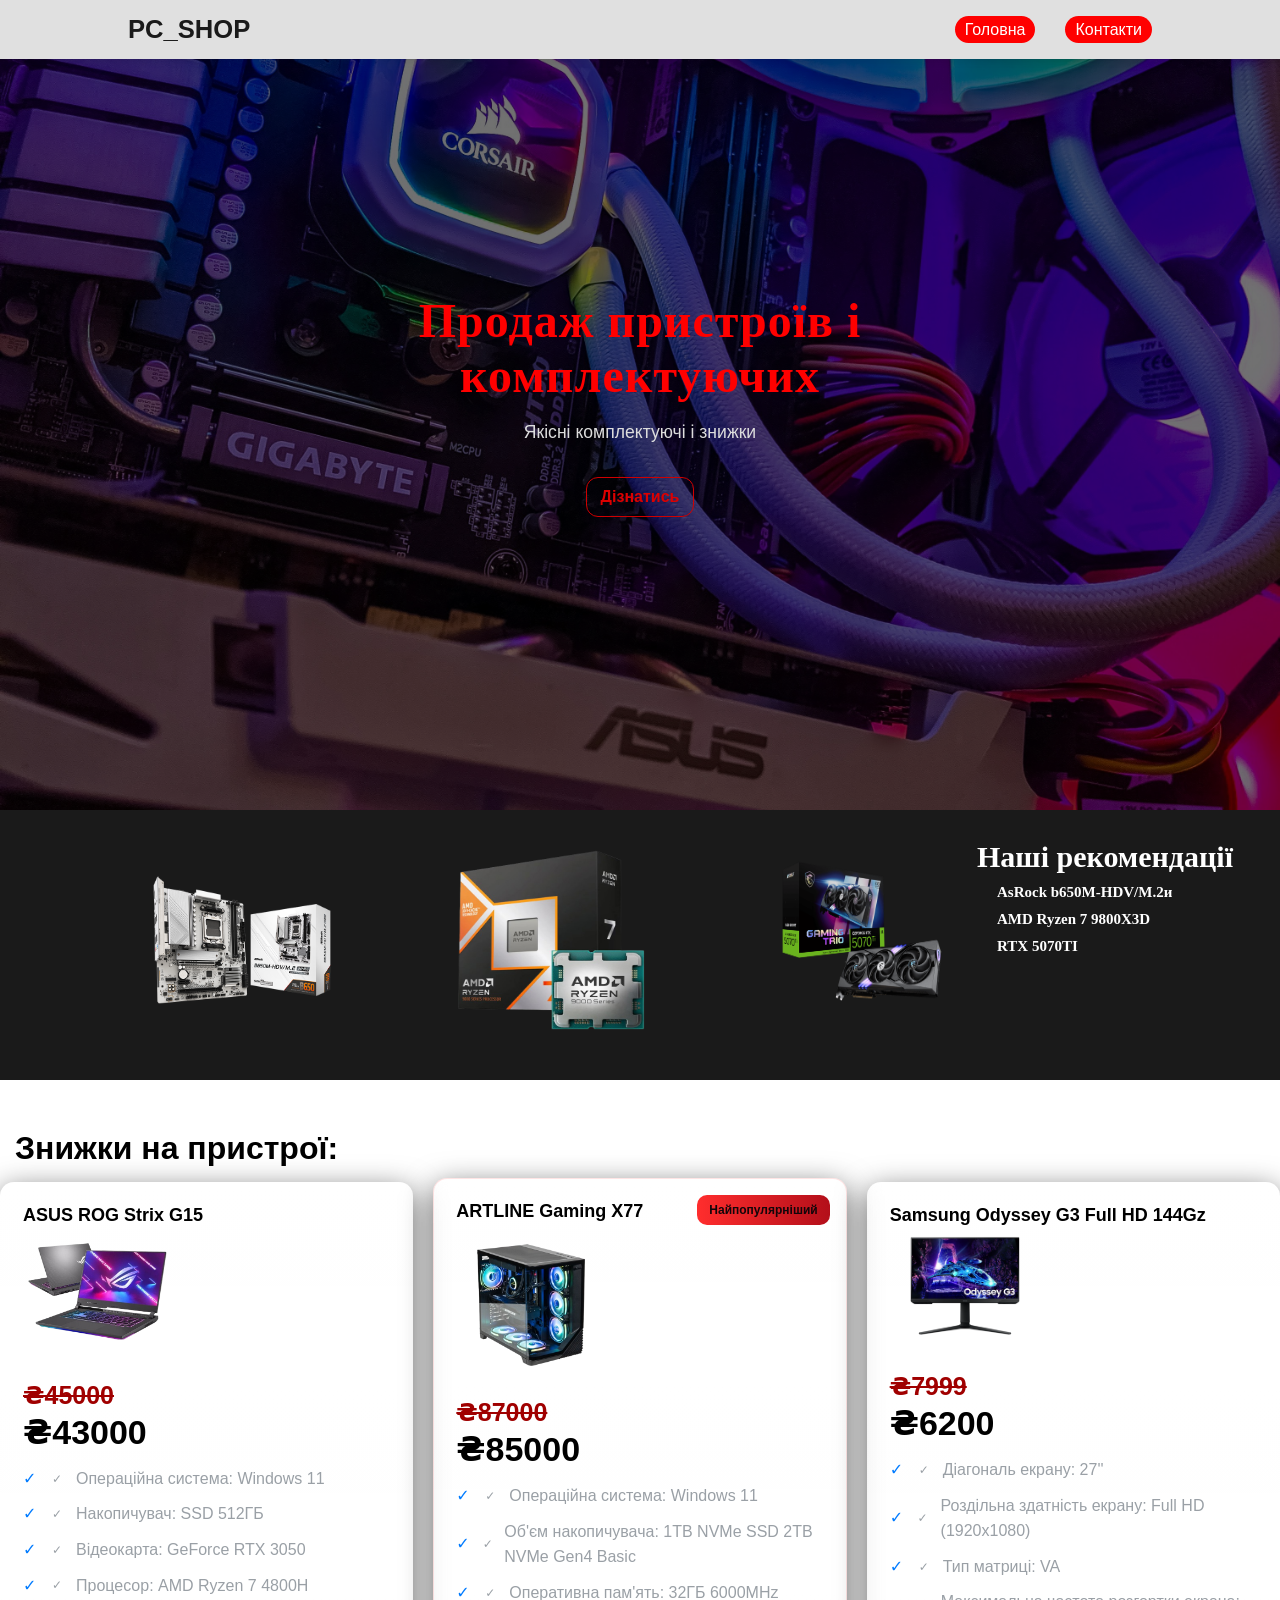
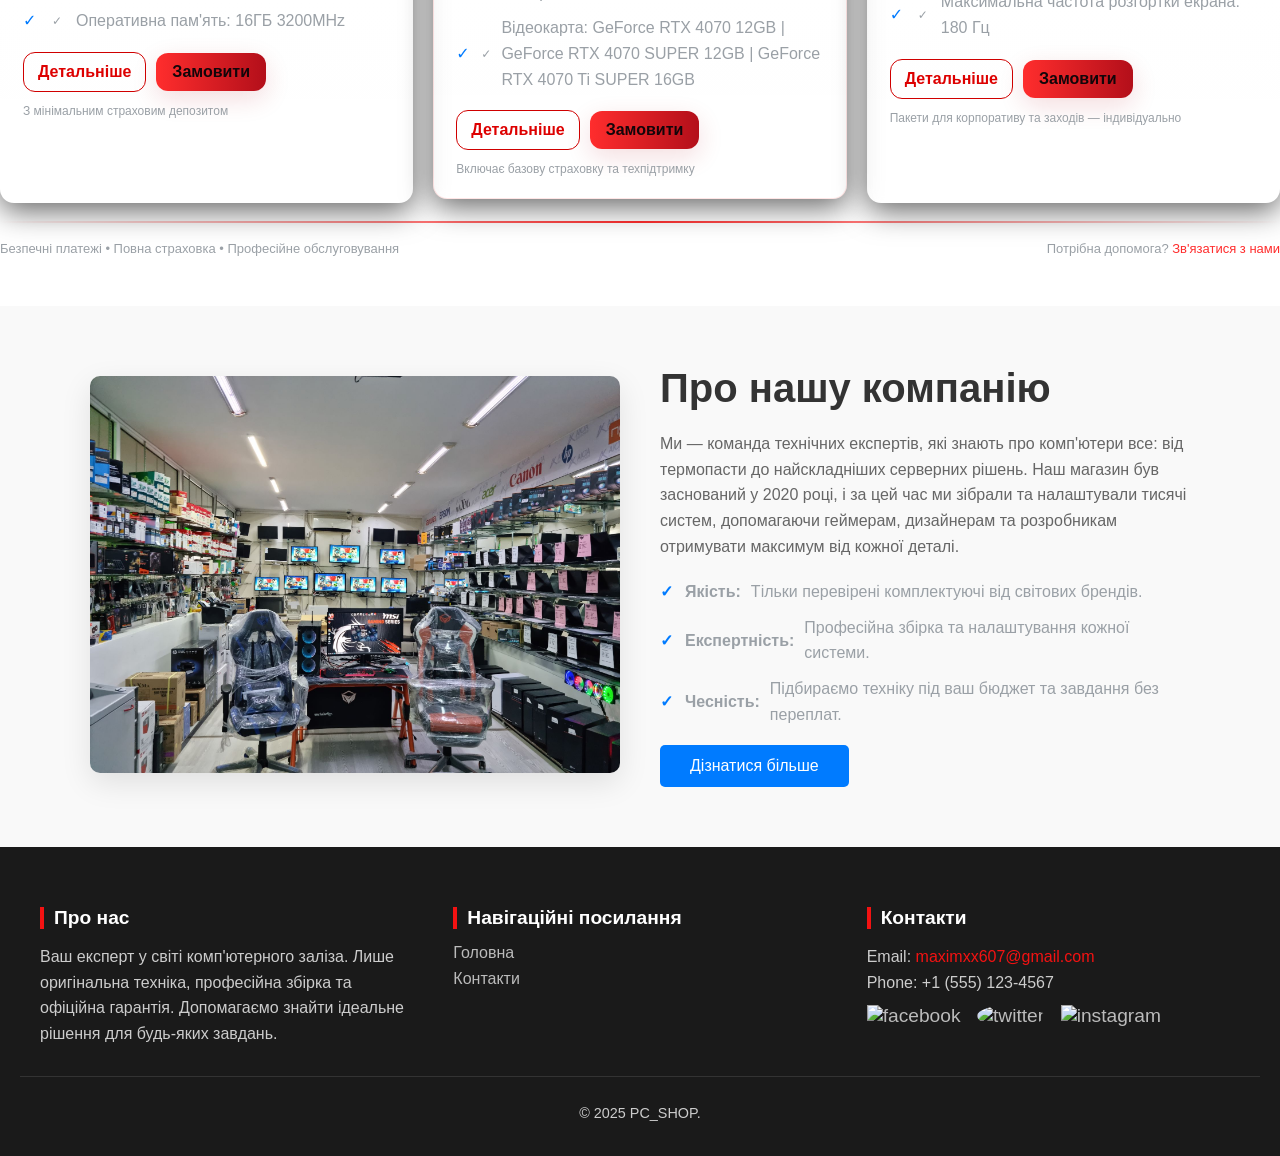
==== commit cd1b8ff8: "Version5" ====
--- a/index.html
+++ b/index.html
@@ -32,7 +32,7 @@
                 </p>
                 <div class="hero-buttons">
                     <!-- <a href="#" class="btn btn-primary">Кнопка дії</a> -->
-                    <a href="#" class="btn btn-outline">Дізнатись</a>
+                    <a href="#info" class="btn btn-outline">Дізнатись</a>
                 </div>
             </div>
         </div>
@@ -122,12 +122,12 @@
             <article class="card">
                 <div class="title">
                     <h3>Samsung Odyssey G3 Full HD 144Gz</h3>
-                     <img src="./Images/Monitor.webp">
+                    <img src="./Images/Monitor.webp">
                 </div>
                 <div class="price"><span class="actualprice">₴7999 </span> <br> ₴6200 </div>
                 <ul class="features">
                     <li>
-                        <span class="tick">✓</span>  Діагональ екрану: 27''
+                        <span class="tick">✓</span> Діагональ екрану: 27''
                     </li>
                     <li>
                         <span class="tick">✓</span> Роздільна здатність екрану: Full HD (1920x1080)
@@ -165,6 +165,31 @@
         </footer>
     </div>
 
+    <section class="about-section" id="info">
+        <div class="container">
+            <div class="about-grid">
+                <div class="about-image">
+                    <img src="./Images/PC Shop.jpg" alt="Наша команда">
+                </div>
+                <div class="about-content">
+                    <h2>Про нашу компанію</h2>
+                    <p>Ми — команда технічних експертів, які знають про комп'ютери все: від термопасти до найскладніших
+                        серверних рішень.
+                        Наш магазин був заснований у 2020 році, і за цей час ми зібрали та налаштували тисячі систем,
+                        допомагаючи геймерам,
+                        дизайнерам та розробникам отримувати максимум від кожної деталі.</p>
+
+                    <ul class="features">
+                        <li><strong>Якість:</strong> Тільки перевірені комплектуючі від світових брендів.</li>
+                        <li><strong>Експертність:</strong> Професійна збірка та налаштування кожної системи.</li>
+                        <li><strong>Чесність:</strong> Підбираємо техніку під ваш бюджет та завдання без переплат.</li>
+                    </ul>
+
+                    <a href="#" class="btn-more">Дізнатися більше</a>
+                </div>
+            </div>
+        </div>
+    </section>
 
 
     <!-- Тут має бути навігація (<footer>) -->
@@ -174,15 +199,16 @@
             <div class="footer-about">
                 <h3>Про нас</h3>
                 <p>
-                    
+                    Ваш експерт у світі комп'ютерного заліза. Лише оригінальна техніка, професійна збірка та офіційна
+                    гарантія. Допомагаємо знайти ідеальне рішення для будь-яких завдань.
                 </p>
             </div>
 
             <div class="footer-links">
                 <h3>Навігаційні посилання</h3>
                 <ul>
-                    <li><a href="#">Головна</a></li>
-                    <li><a href="#">Контакти</a></li>
+                    <li><a href="index.html">Головна</a></li>
+                    <li><a href="page2.html">Контакти</a></li>
                 </ul>
             </div>
 
--- a/style.css
+++ b/style.css
@@ -600,5 +600,88 @@
         box-shadow: 0 8px 26px rgba(179, 15, 26, 0.14);
       }
 
-      
-
+      /* Основні налаштування */
+.about-section {
+    padding: 60px 20px;
+    font-family: 'Segoe UI', Tahoma, Geneva, Verdana, sans-serif;
+    background-color: #f9f9f9;
+}
+
+.container {
+    max-width: 1100px;
+    margin: 0 auto;
+}
+
+/* Сітка для тексту та фото */
+.about-grid {
+    display: grid;
+    grid-template-columns: 1fr 1fr;
+    gap: 40px;
+    align-items: center;
+}
+
+.about-image img {
+    width: 100%;
+    border-radius: 10px;
+    box-shadow: 0 10px 30px rgba(0,0,0,0.1);
+}
+
+/* Текстовий блок */
+.about-content h2 {
+    font-size: 2.5rem;
+    color: #333;
+    margin-bottom: 20px;
+}
+
+.about-content p {
+    line-height: 1.6;
+    color: #666;
+    margin-bottom: 20px;
+}
+
+.features {
+    list-style: none;
+    padding: 0;
+    margin-bottom: 30px;
+}
+
+.features li {
+    margin-bottom: 10px;
+    padding-left: 25px;
+    position: relative;
+}
+
+.features li::before {
+    content: "✓";
+    position: absolute;
+    left: 0;
+    color: #007bff;
+    font-weight: bold;
+}
+
+/* Кнопка */
+.btn-more {
+    display: inline-block;
+    padding: 12px 30px;
+    background-color: #007bff;
+    color: white;
+    text-decoration: none;
+    border-radius: 5px;
+    transition: background 0.3s ease;
+}
+
+.btn-more:hover {
+    background-color: #0056b3;
+}
+
+/* Адаптивність для мобільних пристроїв */
+@media (max-width: 768px) {
+    .about-grid {
+        grid-template-columns: 1fr;
+        text-align: center;
+    }
+
+    .features li {
+        text-align: left;
+    }
+}
